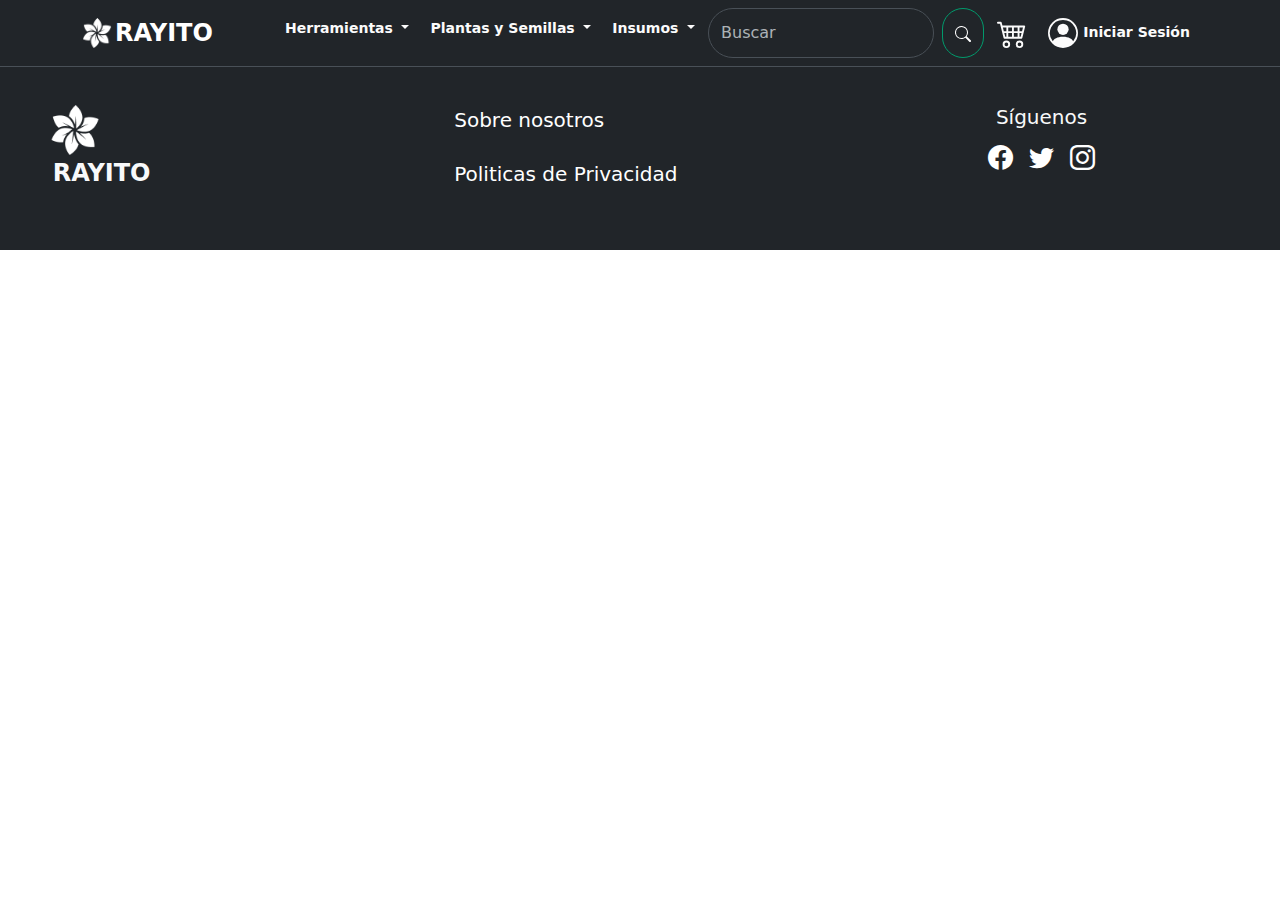
==== carro_compra.html @ 7f02c6e7 "cambio referencia de iconos y creación de carro compra" ====
<!DOCTYPE html>
<html lang="en">
<head>
  <meta charset="UTF-8">
  <meta name="viewport" content="width=device-width, initial-scale=1.0">
  <title>Herammientas </title>
  <link href="https://cdn.jsdelivr.net/npm/bootstrap@5.3.3/dist/css/bootstrap.min.css" rel="stylesheet" integrity="sha384-QWTKZyjpPEjISv5WaRU9OFeRpok6YctnYmDr5pNlyT2bRjXh0JMhjY6hW+ALEwIH" crossorigin="anonymous">
  <link rel="stylesheet" href="https://cdn.jsdelivr.net/npm/bootstrap-icons@1.11.3/font/bootstrap-icons.min.css">
  <link rel="stylesheet" href="style/sylecss.css">
</head>
<body>

<!-- NAVBAR-->
<nav class="navbar navbar-expand-md bg-dark sticky-top border-bottom" data-bs-theme="dark" >
  <div class="container">
    <img src="img/logo-blanco.png" alt="" width="30">
    <a class="navbar-brand d-md-none" href="index.html">
      <a class="navbar-brand" href="index.html">RAYITO</a>
    </a>
    <button class="navbar-toggler" type="button" data-bs-toggle="offcanvas" data-bs-target="#offcanvas" aria-controls="offcanvas" aria-label="Toggle navigation">
      <span class="navbar-toggler-icon"></span>
    </button>
    <div class="offcanvas offcanvas-end" tabindex="-1" id="offcanvas" aria-labelledby="offcanvasLabel">
      <div class="offcanvas-header">
        <h5 class="offcanvas-title" id="offcanvasLabel">RAYITO</h5>
        <button type="button" class="btn-close" data-bs-dismiss="offcanvas" aria-label="Close"></button>
      </div>
      <div class="offcanvas-body">
        <ul class="navbar-nav flex-grow-1 justify-content-between">
          <li class="nav-item"><a class="nav-link" href="#">
            <svg class="bi" width="24" height="24"><use xlink:href="index.html"></use></svg>
          </a></li>
          <li class="nav-item dropdown">
            <a class="nav-link dropdown-toggle" href="#" id="navbarDropdownMenuLink1" role="button" data-bs-toggle="dropdown" aria-expanded="false">
              Herramientas
            </a>
            <ul class="dropdown-menu" aria-labelledby="navbarDropdownMenuLink1">
              <li><a class="dropdown-item" href="tijeras.html">Tijeras</a></li>
              <li><a class="dropdown-item" href="#">Palas</a></li>
              <li><a class="dropdown-item" href="#">Otras Herramientas</a></li>
            </ul>
          </li>
          <li class="nav-item dropdown">
            <a class="nav-link dropdown-toggle" href="#" id="navbarDropdownMenuLink1" role="button" data-bs-toggle="dropdown" aria-expanded="false">
               Plantas y Semillas 
            </a>
            <ul class="dropdown-menu" aria-labelledby="navbarDropdownMenuLink1">
              <li><a class="dropdown-item" href="#">PRODUCTO 1</a></li>
              <li><a class="dropdown-item" href="#">PRODUCTO 2</a></li>
              <li><a class="dropdown-item" href="#">PRODUCTO 3</a></li>
            </ul>
          </li>
          <li class="nav-item dropdown">
            <a class="nav-link dropdown-toggle" href="#" id="navbarDropdownMenuLink1" role="button" data-bs-toggle="dropdown" aria-expanded="false">
                Insumos
            </a>
            <ul class="dropdown-menu" aria-labelledby="navbarDropdownMenuLink1">
              <li><a class="dropdown-item" href="#">PRODUCTO 1</a></li>
              <li><a class="dropdown-item" href="#">PRODUCTO 2</a></li>
              <li><a class="dropdown-item" href="#">PRODUCTO 3</a></li>
            </ul>
          </li>    
          <form class="d-flex" role="search">
          <input class="form-control me-2" type="Buscar" placeholder="Buscar" aria-label="Buscar">
            <button class="btn btn-outline-success" type="submit"><svg xmlns="http://www.w3.org/2000/svg" width="16" height="16" fill="currentColor" class="bi bi-search" viewBox="0 0 16 16">
                <path d="M11.742 10.344a6.5 6.5 0 1 0-1.397 1.398h-.001q.044.06.098.115l3.85 3.85a1 1 0 0 0 1.415-1.414l-3.85-3.85a1 1 0 0 0-.115-.1zM12 6.5a5.5 5.5 0 1 1-11 0 5.5 5.5 0 0 1 11 0"/>
              </svg></button>
            </form>
          <li class="nav-item"><a class="nav-link" href="#CARRITO">
            <svg xmlns="http://www.w3.org/2000/svg" width="30" height="30" fill="currentColor" class="bi bi-cart4" viewBox="0 0 16 16">
                <path d="M0 2.5A.5.5 0 0 1 .5 2H2a.5.5 0 0 1 .485.379L2.89 4H14.5a.5.5 0 0 1 .485.621l-1.5 6A.5.5 0 0 1 13 11H4a.5.5 0 0 1-.485-.379L1.61 3H.5a.5.5 0 0 1-.5-.5M3.14 5l.5 2H5V5zM6 5v2h2V5zm3 0v2h2V5zm3 0v2h1.36l.5-2zm1.11 3H12v2h.61zM11 8H9v2h2zM8 8H6v2h2zM5 8H3.89l.5 2H5zm0 5a1 1 0 1 0 0 2 1 1 0 0 0 0-2m-2 1a2 2 0 1 1 4 0 2 2 0 0 1-4 0m9-1a1 1 0 1 0 0 2 1 1 0 0 0 0-2m-2 1a2 2 0 1 1 4 0 2 2 0 0 1-4 0"/>
              </svg> 
          </a></li>
          <li class="nav-item">
            <button class="nav-link" data-bs-toggle="modal" data-bs-target="#modalSignin">
                <svg xmlns="http://www.w3.org/2000/svg" width="30" height="30" fill="currentColor" class="bi bi-person-circle" viewBox="0 0 16 16">
                    <path d="M11 6a3 3 0 1 1-6 0 3 3 0 0 1 6 0"/>
                    <path fill-rule="evenodd" d="M0 8a8 8 0 1 1 16 0A8 8 0 0 1 0 8m8-7a7 7 0 0 0-5.468 11.37C3.242 11.226 4.805 10 8 10s4.757 1.225 5.468 2.37A7 7 0 0 0 8 1"/>
                </svg>
                Iniciar Sesión
            </button>
        </li>
        </ul>
      </div>
    </div>
  </div>
</nav>
  
<!-- CONTENIDO-->






<!-- FOOTER -->
<footer class="container-fluid bg-dark">
  <div class="row" style="padding: 3%;color: #f8f9fa;">
    <div class="col-12 col-md">
      <img src="img/logo-blanco.png" width="50" alt="">
      <a class="navbar-brand d-md-none" href="index.html">
        <a class="navbar-brand" href="index.html">RAYITO</a>
      </a>
    </div>
    <div class="col-6 col-md">
      <ul class="list-unstyled text-small">
        <li><a href="sobre nosotros.html"><h5 class="titulo_blanco">Sobre nosotros</h5></a></li>
      </ul>
      <ul class="list-unstyled text-small">
        <li><a href="sobre_fundación.html"><h5 class="titulo_blanco">Politicas de Privacidad</h5></a></li>
      </ul>
    </div>
    <div class="col-6 col-md ">
      <div class="d-flex justify-content-center"><h5>Síguenos</h5></div>
      <div class="d-flex justify-content-center">
        <div> <a href="url facebook"><i class="bi bi-facebook"></i></a> </div>
        <div> <a href="url twitter"><i class="bi bi-twitter"></i></a> </div>
        <div> <a href="url instagram"><i class="bi bi-instagram"></i></a></div>
      </div>
    </div>
  </div>
</footer>

<!-- MODALS-->
<div class="modal fade" id="modalSignin" tabindex="-1" aria-labelledby="modalSigninLabel" aria-hidden="true">
  <div class="modal-dialog">
    <div class="modal-content">
      <div class="modal-header bg-dark">
        <img src="img/logo-blanco.png" alt="" width="30px" style="padding-right: 4px;">
        <h5 class="modal-title" id="modalSigninLabel" style="color: #f8f9fa;">Inicio de Sesión</h5>
        <button type="button" class="btn-close bg-secondary " data-bs-dismiss="modal" aria-label="Close"></button>
      </div>
      <div class="modal-body p-5 pt-0">
        <form class="">
          <div class="form-floating mb-3 " style="padding-top: 2%;">
            <input type="email" class="form-control rounded-3" id="floatingInput" placeholder="name@example.com">
            <label for="floatingInput">Correo Electronico</label>
          </div>
          <div class="form-floating mb-3">
            <input type="password" class="form-control rounded-3" id="floatingPassword" placeholder="Password">
            <label for="floatingPassword">Contraseña</label>
          </div>
          <button class="w-100 mb-2 btn btn-lg rounded-3 btn-secondary" type="submit">Iniciar Seccion</button>
          <hr class="my-4">
          <h2 class="fs-5 fw-bold mb-3">O Continua usando </h2>
          <button class="w-100 py-2 mb-2 btn btn-outline-secondary rounded-3" type="submit">
            <svg xmlns="http://www.w3.org/2000/svg" width="16" height="16" fill="currentColor" class="bi bi-twitter-x" viewBox="0 0 16 16">
              <path d="M12.6.75h2.454l-5.36 6.142L16 15.25h-4.937l-3.867-5.07-4.425 5.07H.316l5.733-6.57L0 .75h5.063l3.495 4.633L12.601.75Zm-.86 13.028h1.36L4.323 2.145H2.865z"/>
            </svg> Continuar conh X-Twitter
          </button>
          <button class="w-100 py-2 mb-2 btn btn-outline-primary rounded-3" type="submit">
            <svg xmlns="http://www.w3.org/2000/svg" width="16" height="16" fill="currentColor" class="bi bi-facebook" viewBox="0 0 16 16">
              <path d="M16 8.049c0-4.446-3.582-8.05-8-8.05C3.58 0-.002 3.603-.002 8.05c0 4.017 2.926 7.347 6.75 7.951v-5.625h-2.03V8.05H6.75V6.275c0-2.017 1.195-3.131 3.022-3.131.876 0 1.791.157 1.791.157v1.98h-1.009c-.993 0-1.303.621-1.303 1.258v1.51h2.218l-.354 2.326H9.25V16c3.824-.604 6.75-3.934 6.75-7.951"/>
            </svg>Continuar con Facebofrok
          </button>
          <button class="w-100 py-2 mb-2 btn btn-outline-secondary rounded-3" type="submit">
            <svg xmlns="http://www.w3.org/2000/svg" width="16" height="16" fill="currentColor" class="bi bi-google" viewBox="0 0 16 16">
              <path d="M15.545 6.558a9.4 9.4 0 0 1 .139 1.626c0 2.434-.87 4.492-2.384 5.885h.002C11.978 15.292 10.158 16 8 16A8 8 0 1 1 8 0a7.7 7.7 0 0 1 5.352 2.082l-2.284 2.284A4.35 4.35 0 0 0 8 3.166c-2.087 0-3.86 1.408-4.492 3.304a4.8 4.8 0 0 0 0 3.063h.003c.635 1.893 2.405 3.301 4.492 3.301 1.078 0 2.004-.276 2.722-.764h-.003a3.7 3.7 0 0 0 1.599-2.431H8v-3.08z"/>
            </svg> Continuar con Google
          </button>
        </form>
      </div>
      <div class="modal-footer">
        <a class="btn btn-success" href="register.html" role="button">Registrarse</a>     
        <button type="button" class="btn btn-secondary" data-bs-dismiss="modal">Cerrar</button>
      </div>
    </div>
  </div>
</div>

 <!-- SCRIPT --> 
<script src="https://cdn.jsdelivr.net/npm/bootstrap@5.3.3/dist/js/bootstrap.bundle.min.js" integrity="sha384-YvpcrYf0tY3lHB60NNkmXc5s9fDVZLESaAA55NDzOxhy9GkcIdslK1eN7N6jIeHz" crossorigin="anonymous"></script>
<script src="https://cdn.jsdelivr.net/npm/@popperjs/core@2.11.6/dist/umd/popper.min.js"></script>
<script src="https://cdn.jsdelivr.net/npm/bootstrap@5.3.0-alpha1/dist/js/bootstrap.min.js"></script>
</body>
</html>
---- style/sylecss.css ----
.navbar {
  border-bottom: 1px solid #000000;
}
.navbar-brand {
  font-size: 24px;
  font-weight: bold;
}
.navbar-toggler {
  border: none;
  background-color: transparent;
}
 .nav-link {
  font-size: 14px;
  font-weight: bold;
  color: rgb(251, 251, 251);
  padding: 10px 15px;
}
.nav-link:hover,
.nav-link:focus {
  color: #019a6c;
}
.dropdown-menu {
  border: none;
  border-radius: 0;
  box-shadow: 0 2px 5px rgba(0, 0, 0, 0.1);
  padding: 0;
  transition: all 0.3s;
  opacity: 0;
  position: absolute;
  top: 100%;
  left: 0;
  z-index: 1000;
  display: none;
  background-color: #202020;
}
.dropdown:hover 
.dropdown-menu {
  display: block;
  opacity: 1;
}
.dropdown-item {
  font-size: 14px;
  font-weight: bold;
  color: #ffffff;
  padding: 10px 20px;
}
.dropdown-item:hover,
.dropdown-item:focus {
  background-color: #019a6c;
  color: #000000;
}
.form-control {
  border-radius: 25px;
}
.btn-outline-success {
  border-color: #019a6c;
  color: #ffffff;
  font-weight: bold;
  border-radius: 25px;
}
.btn-outline-success:hover {
  background-color: #019a6c;
  color: #fff;
}
body{
  background-color: rgb(255, 255, 255);
}
.carousel {
  position: relative;
}
.carousel-indicators {
  position:absolute ;
  bottom: 10px;
  left: 50%;
  align-items: center;
  align-content: center;
  transform: translateY(100%) translateX(-50%);
  list-style: none;
  margin: 0;
  padding: 0;
}
.carousel-indicators button {
  display: inline-block;
  width: 10px;
  height: 10px;
  border-radius: 100%;
  border-color: lightseagreen;
  margin-top: 10px;
  margin-right: 5px;
  cursor: pointer;
}
a {text-decoration: none;
      display: block;
      padding:3px;
      color: #ffffff;}
.titulo_blanco{
    color: #ffffff;
    display: block;
}
i {
    font-size: 25px;
    padding:5px;
}
.centrar{
    align-items: center; 
    align-content: center;
}
.tamano_img_cartas{
    width: 70%;
}
p{text-align: justify;}
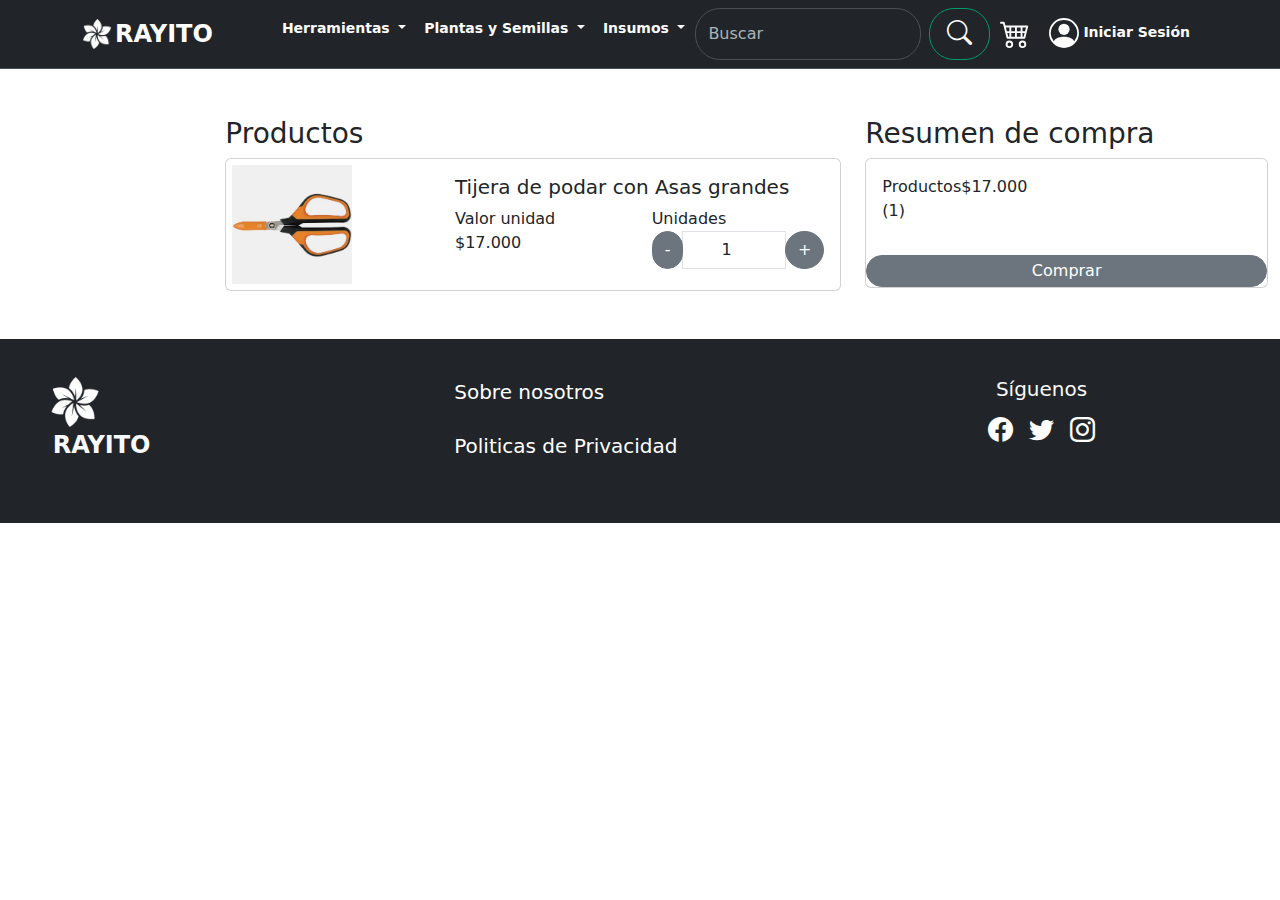
==== commit b5f68cff: "vista carro de compra completado, y otras vistas ya son referenciadas a esta cuando se solicita." ====
--- a/carro_compra.html
+++ b/carro_compra.html
@@ -3,10 +3,11 @@
 <head>
   <meta charset="UTF-8">
   <meta name="viewport" content="width=device-width, initial-scale=1.0">
-  <title>Herammientas </title>
+  <title>Carro de compra</title>
   <link href="https://cdn.jsdelivr.net/npm/bootstrap@5.3.3/dist/css/bootstrap.min.css" rel="stylesheet" integrity="sha384-QWTKZyjpPEjISv5WaRU9OFeRpok6YctnYmDr5pNlyT2bRjXh0JMhjY6hW+ALEwIH" crossorigin="anonymous">
   <link rel="stylesheet" href="https://cdn.jsdelivr.net/npm/bootstrap-icons@1.11.3/font/bootstrap-icons.min.css">
   <link rel="stylesheet" href="style/sylecss.css">
+  
 </head>
 <body>
 
@@ -31,7 +32,7 @@
             <svg class="bi" width="24" height="24"><use xlink:href="index.html"></use></svg>
           </a></li>
           <li class="nav-item dropdown">
-            <a class="nav-link dropdown-toggle" href="#" id="navbarDropdownMenuLink1" role="button" data-bs-toggle="dropdown" aria-expanded="false">
+            <a class="nav-link dropdown-toggle" href="herramientas.html" id="navbarDropdownMenuLink1" role="button" data-bs-toggle="dropdown" aria-expanded="false">
               Herramientas
             </a>
             <ul class="dropdown-menu" aria-labelledby="navbarDropdownMenuLink1">
@@ -62,11 +63,9 @@
           </li>    
           <form class="d-flex" role="search">
           <input class="form-control me-2" type="Buscar" placeholder="Buscar" aria-label="Buscar">
-            <button class="btn btn-outline-success" type="submit"><svg xmlns="http://www.w3.org/2000/svg" width="16" height="16" fill="currentColor" class="bi bi-search" viewBox="0 0 16 16">
-                <path d="M11.742 10.344a6.5 6.5 0 1 0-1.397 1.398h-.001q.044.06.098.115l3.85 3.85a1 1 0 0 0 1.415-1.414l-3.85-3.85a1 1 0 0 0-.115-.1zM12 6.5a5.5 5.5 0 1 1-11 0 5.5 5.5 0 0 1 11 0"/>
-              </svg></button>
+            <button class="btn btn-outline-success" type="submit"><i class="bi bi-search"></i></button>
             </form>
-          <li class="nav-item"><a class="nav-link" href="#CARRITO">
+          <li class="nav-item"><a class="nav-link" href="carro_compra.html">
             <svg xmlns="http://www.w3.org/2000/svg" width="30" height="30" fill="currentColor" class="bi bi-cart4" viewBox="0 0 16 16">
                 <path d="M0 2.5A.5.5 0 0 1 .5 2H2a.5.5 0 0 1 .485.379L2.89 4H14.5a.5.5 0 0 1 .485.621l-1.5 6A.5.5 0 0 1 13 11H4a.5.5 0 0 1-.485-.379L1.61 3H.5a.5.5 0 0 1-.5-.5M3.14 5l.5 2H5V5zM6 5v2h2V5zm3 0v2h2V5zm3 0v2h1.36l.5-2zm1.11 3H12v2h.61zM11 8H9v2h2zM8 8H6v2h2zM5 8H3.89l.5 2H5zm0 5a1 1 0 1 0 0 2 1 1 0 0 0 0-2m-2 1a2 2 0 1 1 4 0 2 2 0 0 1-4 0m9-1a1 1 0 1 0 0 2 1 1 0 0 0 0-2m-2 1a2 2 0 1 1 4 0 2 2 0 0 1-4 0"/>
               </svg> 
@@ -87,13 +86,56 @@
 </nav>
   
 <!-- CONTENIDO-->
-
-
-
+<div class="container-fluid py-5">
+  <div class="row justify-content-end ">
+    <div class="col-6">      
+      <h3>Productos</h3>
+      <!--CARTA DE PRODUCTO-->
+      <div class="card">
+        <div class="row">
+          <div class="col-lg-4"> <!--imagen de la carta-->
+            <img src="img/tijera_1.png" alt="..." class="tamano_img_product_carro">
+          </div>
+          <div class="col-lg-8">
+            <div class="card-body">
+              <h5>Tijera de podar con Asas grandes</h5>
+              <div class="row">
+                <div class="col-lg-6">Valor unidad
+                  <p>$17.000</p>
+                </div>
+                <div class="col-lg-6">Unidades
+                  <div class="input-group">
+                    <button class="btn btn-secondary rounded-pill" id="decremento">-</button>
+                    <input type="number" class="form-control text-center" id="cantidad_item" value="1" min="1">
+                    <button class="btn btn-secondary rounded-pill" id="incremento">+</button>
+                </div>
+                </div>
+              </div>
+            </div>
+          </div>
+        </div>
+      </div>
+    </div>
+    <!--Resumen de compra-->
+    <div class="col-4">
+      <h3>Resumen de compra</h3>
+      <div class="card">
+        <div class="card-body col-lg-4">
+            <div class="d-lg-flex justify-content-between">
+                <div><p>Productos (1)</p></div>
+                <div><span>$</span>17.000</div>
+            </div>
+        </div>
+        <button class="btn btn-secondary rounded-pill custom-button" type="button">Comprar</button>
+    </div>
+    </div>
+  </div>
+</div>
 
 
 
 <!-- FOOTER -->
+
 <footer class="container-fluid bg-dark">
   <div class="row" style="padding: 3%;color: #f8f9fa;">
     <div class="col-12 col-md">
@@ -104,10 +146,10 @@
     </div>
     <div class="col-6 col-md">
       <ul class="list-unstyled text-small">
-        <li><a href="sobre nosotros.html"><h5 class="titulo_blanco">Sobre nosotros</h5></a></li>
+        <li><a href="sobre_nosotros.html"><h5 class="titulo_blanco">Sobre nosotros</h5></a></li>
       </ul>
       <ul class="list-unstyled text-small">
-        <li><a href="sobre_fundación.html"><h5 class="titulo_blanco">Politicas de Privacidad</h5></a></li>
+        <li><a href="politicas.html"><h5 class="titulo_blanco">Politicas de Privacidad</h5></a></li>
       </ul>
     </div>
     <div class="col-6 col-md ">
--- a/style/sylecss.css
+++ b/style/sylecss.css
@@ -108,5 +108,14 @@
 .tamano_img_cartas{
     width: 70%;
 }
-p{text-align: justify;}
-
+p{
+  text-align: justify;
+}
+.tamano_img_product_carro{
+  width: 70%;
+  padding: 6px;
+}
+.custom-button {
+  display: inline-block;
+  padding: 0.2rem 0.2rem;
+}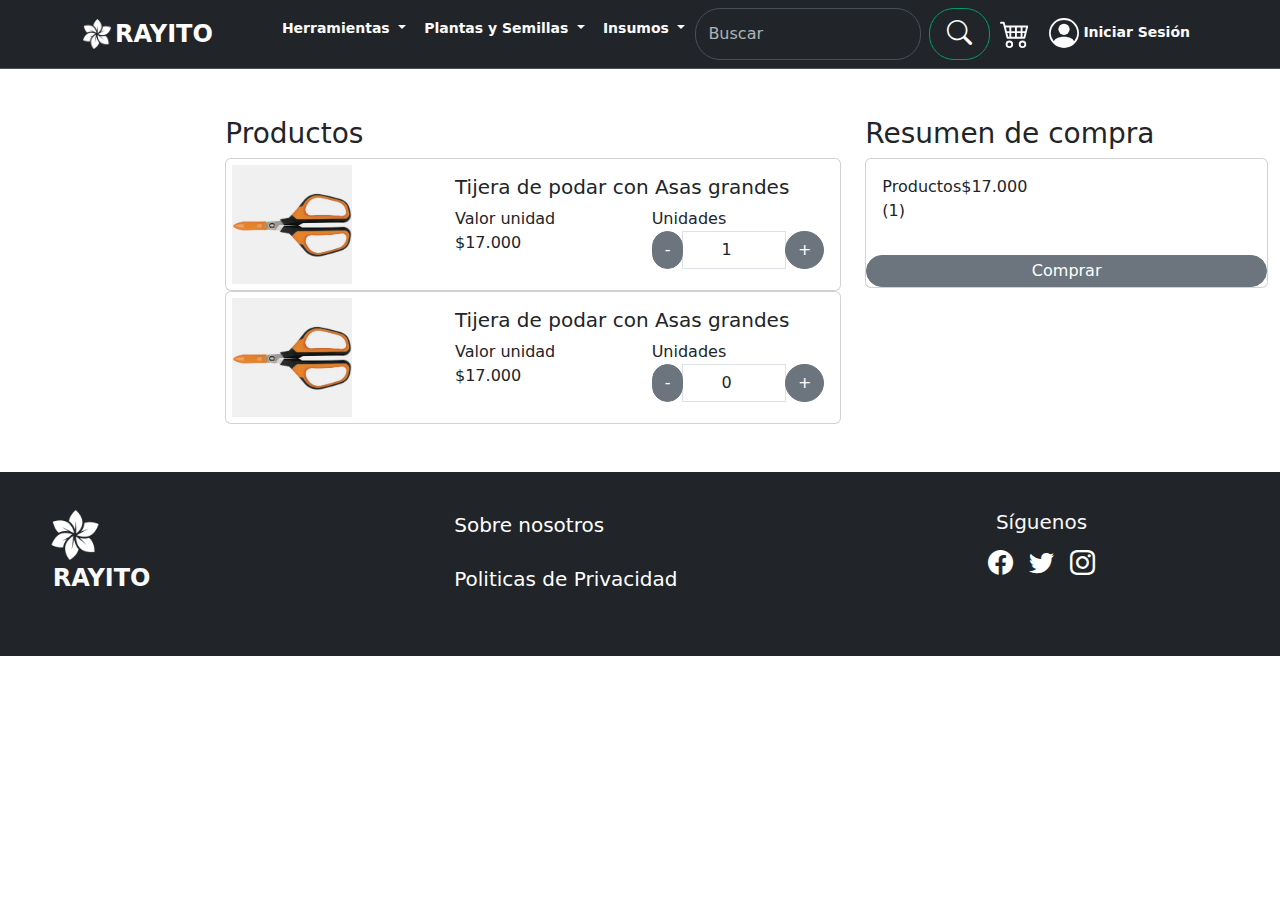
==== commit b16843df: "carro de compra tiene 2 productos" ====
--- a/carro_compra.html
+++ b/carro_compra.html
@@ -88,7 +88,7 @@
 <!-- CONTENIDO-->
 <div class="container-fluid py-5">
   <div class="row justify-content-end ">
-    <div class="col-6">      
+    <div class="col-lg-6 col-md-8">      
       <h3>Productos</h3>
       <!--CARTA DE PRODUCTO-->
       <div class="card">
@@ -115,9 +115,33 @@
           </div>
         </div>
       </div>
+      <div class="card">
+        <div class="row">
+          <div class="col-lg-4"> <!--imagen de la carta-->
+            <img src="img/tijera_1.png" alt="..." class="tamano_img_product_carro">
+          </div>
+          <div class="col-lg-8">
+            <div class="card-body">
+              <h5>Tijera de podar con Asas grandes</h5>
+              <div class="row">
+                <div class="col-lg-6">Valor unidad
+                  <p>$17.000</p>
+                </div>
+                <div class="col-lg-6">Unidades
+                  <div class="input-group">
+                    <button class="btn btn-secondary rounded-pill" id="decremento">-</button>
+                    <input type="number" class="form-control text-center" id="cantidad_item" value="0" min="1">
+                    <button class="btn btn-secondary rounded-pill" id="incremento">+</button>
+                </div>
+                </div>
+              </div>
+            </div>
+          </div>
+        </div>
+      </div>
     </div>
     <!--Resumen de compra-->
-    <div class="col-4">
+    <div class="col-lg-4 ">
       <h3>Resumen de compra</h3>
       <div class="card">
         <div class="card-body col-lg-4">
--- a/style/sylecss.css
+++ b/style/sylecss.css
@@ -1,3 +1,12 @@
+html, body {
+  height: 100%;
+}
+.footer {
+  flex-shrink: 0;
+}
+.content {
+  flex: 1 0 auto;
+}
 .navbar {
   border-bottom: 1px solid #000000;
 }
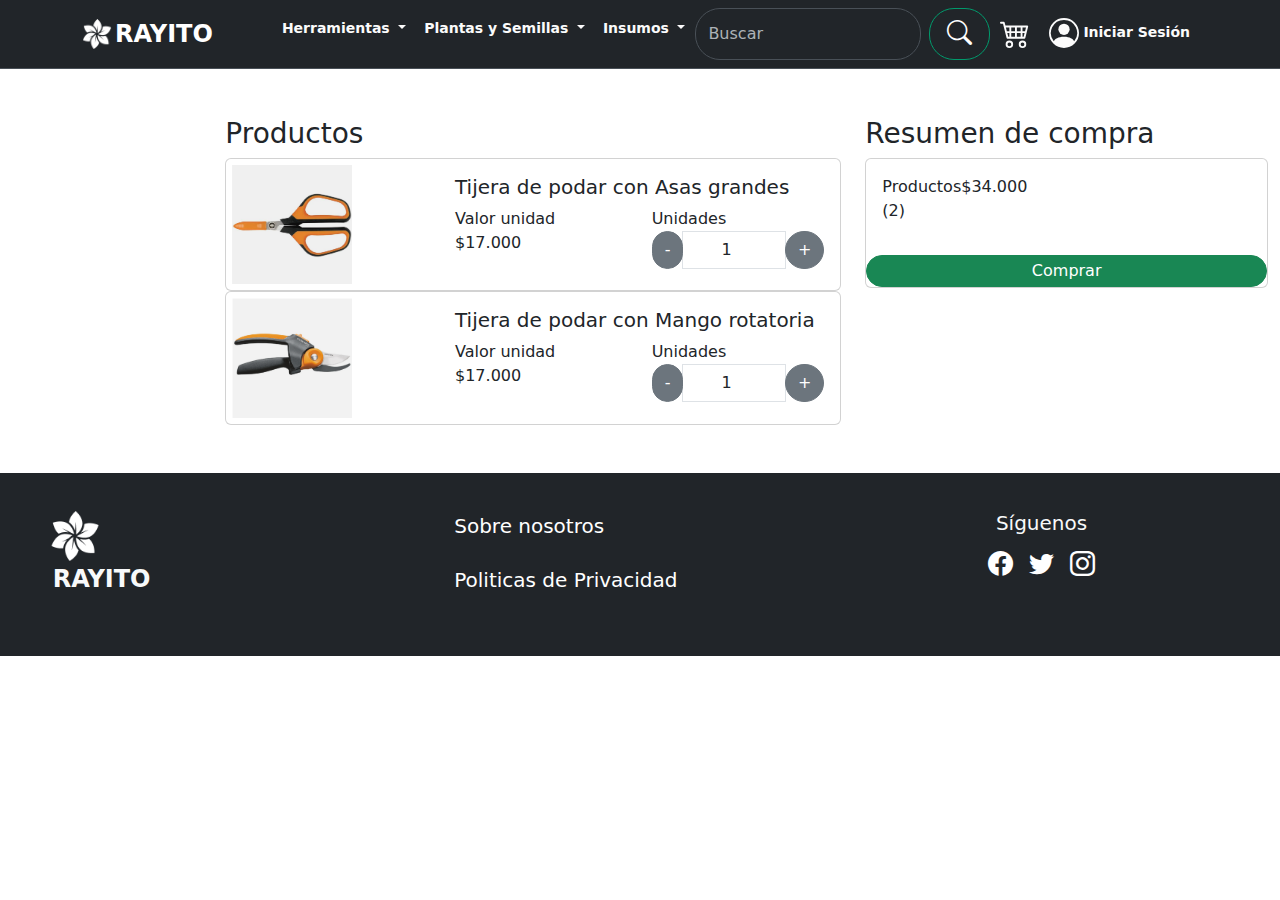
==== commit 2aa61c9c: "ajuste de responsive y cambio de imagenes" ====
--- a/carro_compra.html
+++ b/carro_compra.html
@@ -93,10 +93,10 @@
       <!--CARTA DE PRODUCTO-->
       <div class="card">
         <div class="row">
-          <div class="col-lg-4"> <!--imagen de la carta-->
+          <div class="col-lg-4 col-sm-4"> <!--imagen de la carta-->
             <img src="img/tijera_1.png" alt="..." class="tamano_img_product_carro">
           </div>
-          <div class="col-lg-8">
+          <div class="col-lg-8 col-sm-6">
             <div class="card-body">
               <h5>Tijera de podar con Asas grandes</h5>
               <div class="row">
@@ -117,12 +117,12 @@
       </div>
       <div class="card">
         <div class="row">
-          <div class="col-lg-4"> <!--imagen de la carta-->
-            <img src="img/tijera_1.png" alt="..." class="tamano_img_product_carro">
-          </div>
-          <div class="col-lg-8">
+          <div class="col-lg-4 col-sm-4"> <!--imagen de la carta-->
+            <img src="img/tijera_2.png" alt="..." class="tamano_img_product_carro">
+          </div>
+          <div class="col-lg-8 col-sm-6">
             <div class="card-body">
-              <h5>Tijera de podar con Asas grandes</h5>
+              <h5>Tijera de podar con Mango rotatoria</h5>
               <div class="row">
                 <div class="col-lg-6">Valor unidad
                   <p>$17.000</p>
@@ -130,7 +130,7 @@
                 <div class="col-lg-6">Unidades
                   <div class="input-group">
                     <button class="btn btn-secondary rounded-pill" id="decremento">-</button>
-                    <input type="number" class="form-control text-center" id="cantidad_item" value="0" min="1">
+                    <input type="number" class="form-control text-center" id="cantidad_item" value="1" min="1">
                     <button class="btn btn-secondary rounded-pill" id="incremento">+</button>
                 </div>
                 </div>
@@ -146,11 +146,11 @@
       <div class="card">
         <div class="card-body col-lg-4">
             <div class="d-lg-flex justify-content-between">
-                <div><p>Productos (1)</p></div>
-                <div><span>$</span>17.000</div>
+                <div><p>Productos (2)</p></div>
+                <div><span>$</span>34.000</div>
             </div>
         </div>
-        <button class="btn btn-secondary rounded-pill custom-button" type="button">Comprar</button>
+        <button class="btn btn-success rounded-pill custom-button" type="button">Comprar</button>
     </div>
     </div>
   </div>
